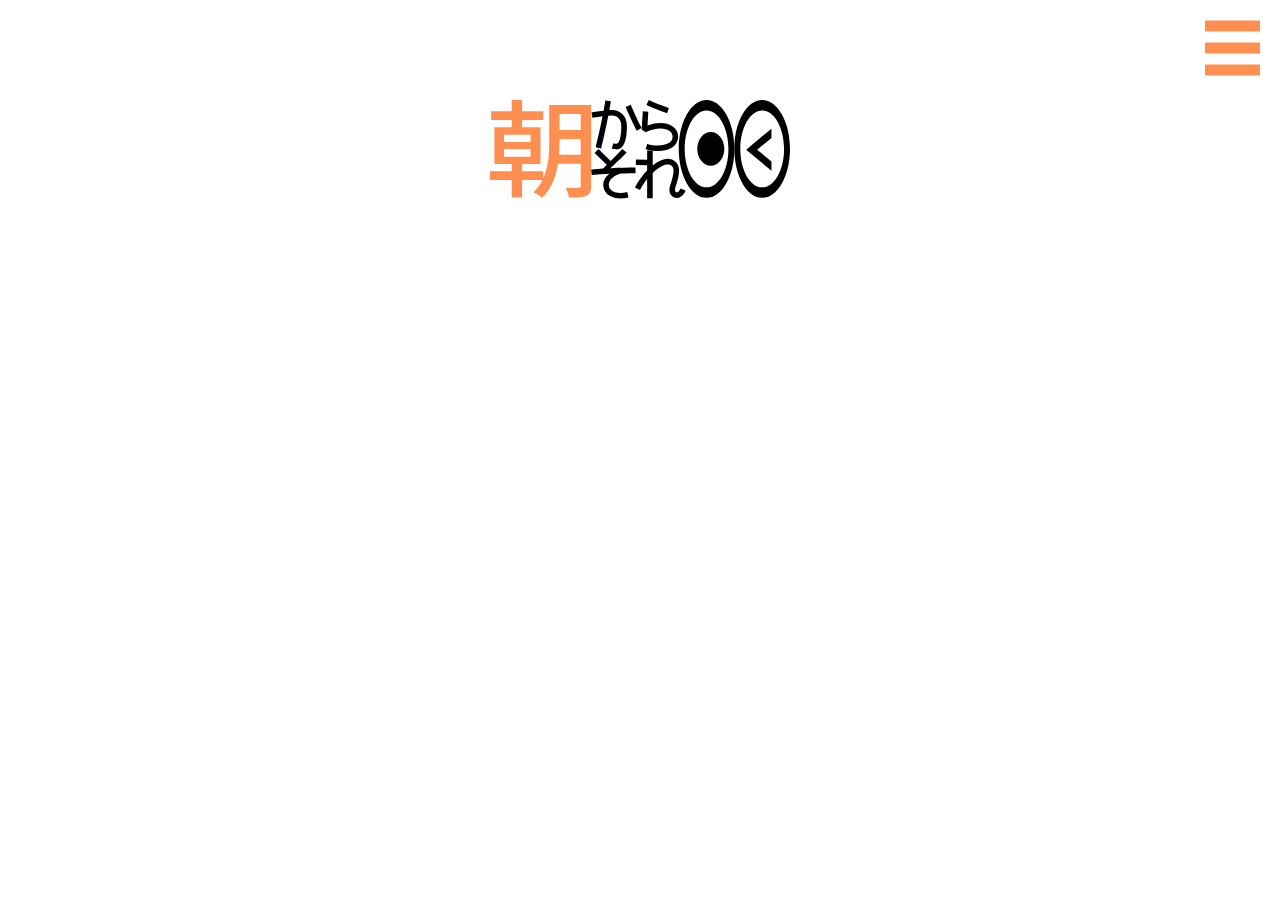
==== index.html @ 66cf686b "rename top.html to index.html" ====
<!doctype html>
<html lang="ja">
  <head>
    <meta charset="UTF-8" />
    <meta name="viewport" content="width=device-width, initial-scale=1.0" />
    <title>朝からそれ〇〇</title>

    <link rel="stylesheet" href="./index.css" />
    <script src="./index.js" defer></script>
  </head>
  <body>
    <header>
      <div class="hamburgerMenu_line">
        <span class="line"></span>
      </div>
    </header>
    <div class="hamburgerMenu">
      <div class="torque">
        <span class="torque_icon"></span>
      </div>
      <img src="./logo/logo_ver1.svg" />
    </div>
    <img src="./logo/logo_ver1.svg" class="top_logo" />
    <div class="background"></div>
  </body>
</html>
---- index.css ----
* {
  margin: 0;
  padding: 0;
  box-sizing: border-box;
}

@font-face {
  font-family: "mainFont";
  src: url("./font/boku2b/Boku2-Bold.otf");
  font-weight: 400;
  font-style: normal;
}

header {
  width: 100%;
  height: auto;

  padding: 20px;

  display: flex;
  justify-content: end;
}

.hamburgerMenu_line {
  width: 55px;
  height: 55px;

  position: relative;
}
.line {
  display: block;
  width: 55px;
  height: 11px;
  background-color: #ff8e51;
  visibility: visible;

  position: absolute;
  top: 50%;
  left: 0;
  transform: translateY(-50%);

  transition: all 0.1s;
}
.line::before {
  content: "";
  display: block;
  width: 55px;
  height: 11px;
  background-color: #ff8e51;
  visibility: visible;

  position: absolute;
  top: -22px;
  left: 0;

  transition: all 0.5s;
}
.line::after {
  content: "";
  display: block;
  width: 55px;
  height: 11px;
  background-color: #ff8e51;
  visibility: visible;

  position: absolute;
  top: 22px;
  left: 0;

  transition: all 0.5s;
}
.open .line {
  visibility: hidden;
}
.open .line::before {
  visibility: visible;
  transform: rotate(45deg);
  top: 0;
}
.open .line::after {
  visibility: visible;
  transform: rotate(-45deg);
  top: 0;
}

.hamburgerMenu {
  position: fixed;
  top: 0;
  right: -100vh;
  width: 20vw;
  height: 100vh;
}

.top_logo {
  position: absolute;
  top: 100px;
  left: 50%;
  transform: translateX(-50%);
  width: 300px;
  height: auto;
}
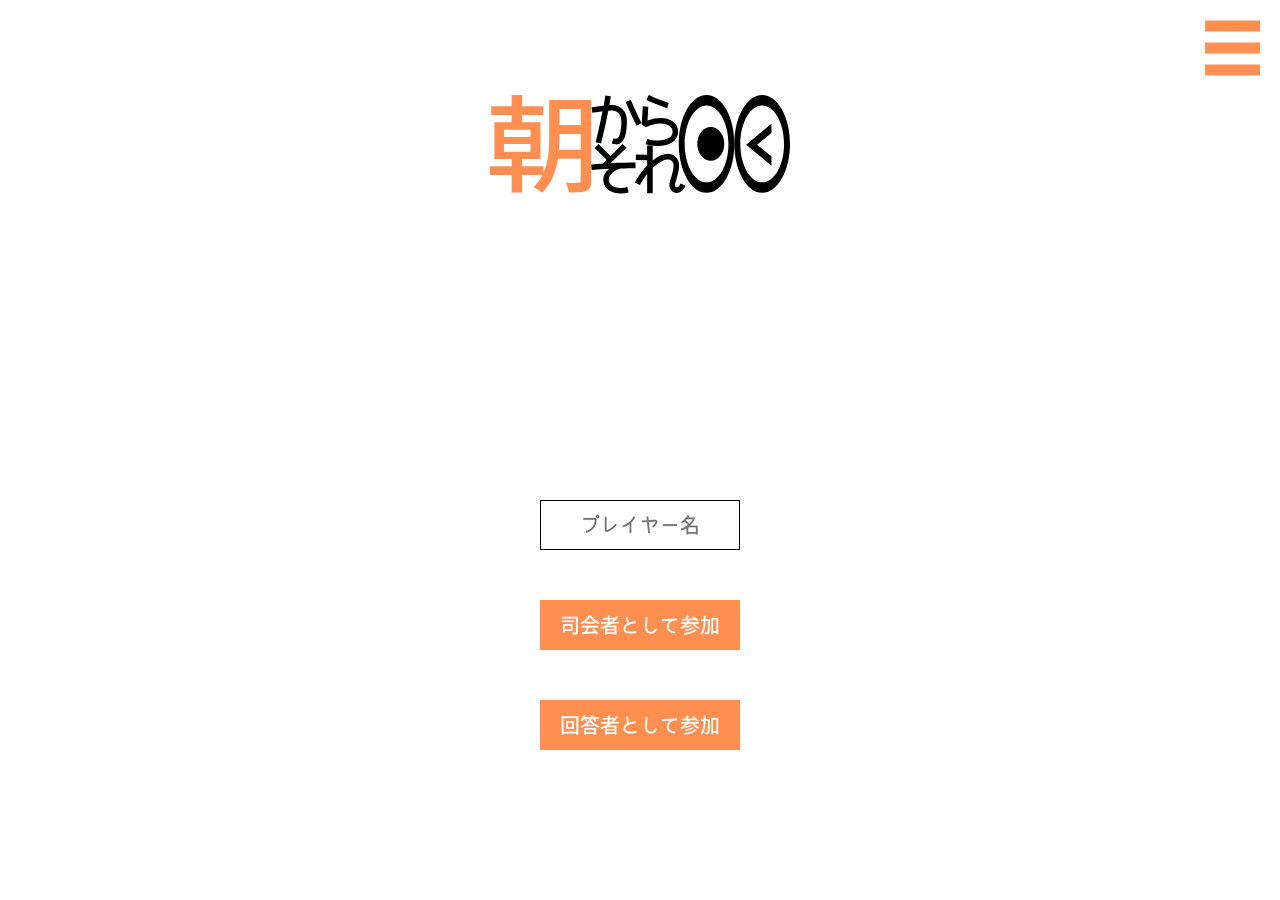
==== commit c62a7a80: "入力欄、ボタン実装" ====
--- a/index.html
+++ b/index.html
@@ -8,19 +8,25 @@
     <link rel="stylesheet" href="./index.css" />
     <script src="./index.js" defer></script>
   </head>
-  <body>
+  <body class="all morning">
     <header>
       <div class="hamburgerMenu_line">
         <span class="line"></span>
       </div>
     </header>
     <div class="hamburgerMenu">
-      <div class="torque">
-        <span class="torque_icon"></span>
+      <div class="toggle">
+        <span class="toggle_icon"></span>
       </div>
-      <img src="./logo/logo_ver1.svg" />
+      <img src="./logo/logo_ver1.svg" class="toggle_morning_logo" />
+      <img src="./logo/logo_ver2.svg" class="toggle_night_logo" />
     </div>
-    <img src="./logo/logo_ver1.svg" class="top_logo" />
-    <div class="background"></div>
+    <img src="./logo/logo_ver1.svg" class="top_morning_logo" />
+    <img src="./logo/logo_ver2.svg" class="top_night_logp" />
+    <div class="action">
+      <input type="text" class="player_name" placeholder="プレイヤー名" />
+      <button class="in_host" id="host">司会者として参加</button>
+      <button class="in_player" id="player">回答者として参加</button>
+    </div>
   </body>
 </html>
--- a/index.css
+++ b/index.css
@@ -11,9 +11,26 @@
   font-style: normal;
 }
 
+body {
+  width: 100vw;
+  height: 100vh;
+  display: flex;
+  flex-direction: column;
+}
+body.morning {
+  background-color: #ffffff;
+
+  transition: all 0.5s ease;
+}
+body.night {
+  background-color: #1c1c1c;
+
+  transition: all 0.5s ease;
+}
+
 header {
-  width: 100%;
-  height: auto;
+  width: 100vw;
+  height: 100px;
 
   padding: 20px;
 
@@ -26,20 +43,30 @@
   height: 55px;
 
   position: relative;
+  z-index: 999;
 }
 .line {
   display: block;
   width: 55px;
   height: 11px;
   background-color: #ff8e51;
-  visibility: visible;
 
   position: absolute;
   top: 50%;
   left: 0;
   transform: translateY(-50%);
 
-  transition: all 0.1s;
+  transition: all 0.5s ease;
+}
+.morning .line,
+.morning .line::before,
+.morning .line::after {
+  background-color: #ff8e51;
+}
+.night .line,
+.night .line::before,
+.night .line::after {
+  background-color: #490da4;
 }
 .line::before {
   content: "";
@@ -47,13 +74,12 @@
   width: 55px;
   height: 11px;
   background-color: #ff8e51;
-  visibility: visible;
 
   position: absolute;
   top: -22px;
   left: 0;
 
-  transition: all 0.5s;
+  transition: all 0.5s ease;
 }
 .line::after {
   content: "";
@@ -61,24 +87,24 @@
   width: 55px;
   height: 11px;
   background-color: #ff8e51;
-  visibility: visible;
 
   position: absolute;
   top: 22px;
   left: 0;
 
-  transition: all 0.5s;
-}
-.open .line {
-  visibility: hidden;
+  transition: all 0.5s ease;
+}
+.morning .open .line {
+  background-color: #ffffff;
+}
+.night .open .line {
+  background-color: #1c1c1c;
 }
 .open .line::before {
-  visibility: visible;
   transform: rotate(45deg);
   top: 0;
 }
 .open .line::after {
-  visibility: visible;
   transform: rotate(-45deg);
   top: 0;
 }
@@ -86,16 +112,198 @@
 .hamburgerMenu {
   position: fixed;
   top: 0;
-  right: -100vh;
-  width: 20vw;
+  right: -95vw;
+
+  padding-top: 100px;
+  width: 95px;
   height: 100vh;
-}
-
-.top_logo {
-  position: absolute;
-  top: 100px;
-  left: 50%;
-  transform: translateX(-50%);
+
+  display: flex;
+  align-items: center;
+  flex-direction: column;
+  gap: 15px;
+
+  transition: all 0.5s;
+}
+.morning .open.hamburgerMenu {
+  top: 0;
+  right: 0;
+  background-color: #ffffff;
+  border-left: 1px solid #000000;
+}
+.night .open.hamburgerMenu {
+  top: 0;
+  right: 0;
+  background-color: #1c1c1c;
+  border-left: 1px solid #ffffff;
+}
+
+.toggle {
+  width: 40px;
+  height: 20px;
+  border-radius: 10px;
+
+  position: relative;
+}
+.morning .toggle {
+  background-color: #ffffff;
+  border: 1px solid #000000;
+}
+.night .toggle {
+  background-color: #1c1c1c;
+  border: 1px solid #ffffff;
+}
+.morning .toggle_icon {
+  display: block;
+  width: 18px;
+  height: 18px;
+  border-radius: 50%;
+  background-color: #ff8e51;
+
+  position: absolute;
+  top: 0;
+  left: 0;
+
+  transition: all 0.5s ease;
+}
+.night .toggle_icon {
+  display: block;
+  width: 18px;
+  height: 18px;
+  border-radius: 50%;
+  background-color: #490da4;
+
+  position: absolute;
+  top: 0;
+  left: 100%;
+  transform: translateX(-100%);
+
+  transition: all 0.5s ease;
+}
+
+.toggle_morning_logo {
+  width: 70%;
+  height: auto;
+
+  transition: all 0.5s ease;
+}
+.morning .toggle_morning_logo {
+  display: block;
+}
+.night .toggle_morning_logo {
+  display: none;
+}
+
+.toggle_night_logo {
+  width: 70%;
+  height: auto;
+
+  transition: all 0.5s ease;
+}
+.morning .toggle_night_logo {
+  display: none;
+}
+.night .toggle_night_logo {
+  display: block;
+}
+
+.top_morning_logo {
   width: 300px;
   height: auto;
-}
+
+  margin: auto;
+}
+.morning .top_morning_logo {
+  display: block;
+}
+.night .top_morning_logo {
+  display: none;
+}
+.top_night_logp {
+  width: 300px;
+  height: auto;
+
+  margin: auto;
+}
+.morning .top_night_logp {
+  display: none;
+}
+.night .top_night_logp {
+  display: block;
+}
+
+.action {
+  width: 100%;
+  height: 100%;
+
+  display: flex;
+  flex-direction: column;
+  gap: 50px;
+  justify-content: end;
+  align-items: center;
+
+  padding-bottom: 150px;
+}
+
+.player_name {
+  width: 200px;
+  height: 50px;
+  text-align: center;
+
+  font-family: "mainFont";
+  font-size: 20px;
+}
+.morning .player_name {
+  background-color: #ffffff;
+  border: 1px solid #000000;
+  color: #909090;
+}
+.night .player_name {
+  background-color: #000000;
+  border: 1px solid #ffffff;
+  color: #8f8f8f;
+}
+
+.in_host {
+  width: 200px;
+  height: 50px;
+  text-align: center;
+
+  font-family: "mainFont";
+  font-size: 20px;
+}
+.morning .in_host {
+  background-color: #ff8e51;
+  color: #ffffff;
+  border: 0;
+}
+.night .in_host {
+  background-color: #490da4;
+  color: #ffffff;
+  border: 1px solid #ffffff;
+}
+.in_host:active {
+  opacity: 0.5;
+}
+
+.in_player {
+  width: 200px;
+  height: 50px;
+  text-align: center;
+
+  font-family: "mainFont";
+  font-size: 20px;
+}
+.morning .in_player {
+  background-color: #ff8e51;
+  color: #ffffff;
+  border: 0;
+}
+.night .in_player {
+  background-color: #490da4;
+  color: #ffffff;
+  border: 1px solid #ffffff;
+}
+.in_player:active {
+  opacity: 0.5;
+}
